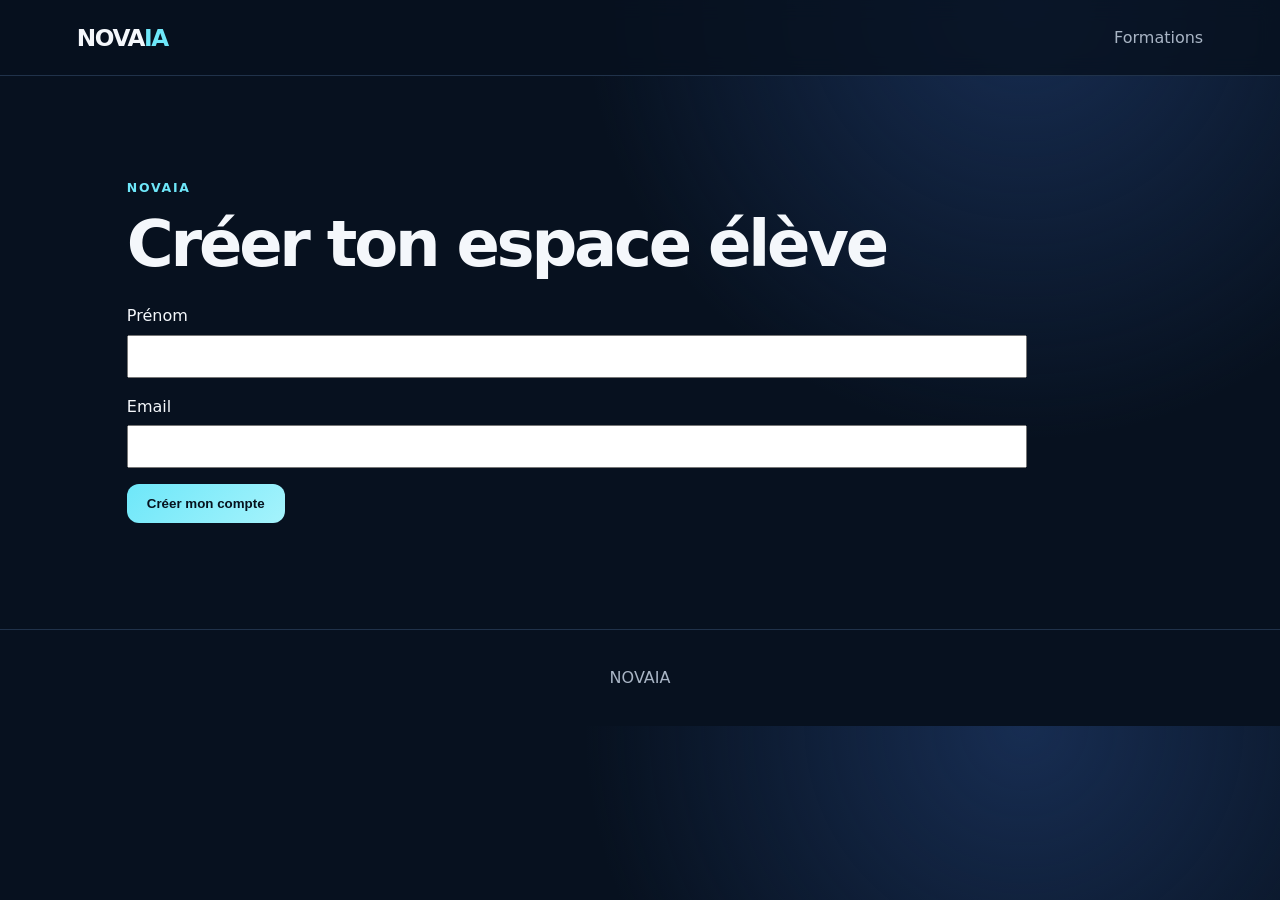
==== inscription.html @ 85228cc8 "feat: add NOVAIA signup page" ====
<!doctype html><html lang="fr"><head><meta charset="utf-8"><meta name="viewport" content="width=device-width,initial-scale=1"><title>Inscription — NOVAIA</title><link rel="stylesheet" href="assets/css/style.css"></head><body><header class="nav"><a class="logo" href="index.html">NOVA<span>IA</span></a><nav><a href="formations.html">Formations</a></nav></header><main class="section"><div class="course"><p class="eyebrow">NOVAIA</p><h1>Créer ton espace élève</h1><form><p><label>Prénom<br><input required style="padding:12px;width:100%;margin-top:6px"></label></p><p><label>Email<br><input type="email" required style="padding:12px;width:100%;margin-top:6px"></label></p><button class="btn" type="submit">Créer mon compte</button><p class="form-message" style="color:var(--accent)"></p></form></div></main><footer>NOVAIA</footer><script src="assets/js/app.js"></script></body></html>
---- assets/css/style.css ----
:root{--bg:#07111f;--panel:#0d1b2e;--text:#f4f7fb;--muted:#a9b5c5;--accent:#6ee7f9;--accent2:#8b7cff;--line:#20324a}*{box-sizing:border-box}html{scroll-behavior:smooth}body{margin:0;background:radial-gradient(circle at 80% 0,#172d52 0,transparent 35%),var(--bg);color:var(--text);font-family:Inter,system-ui,-apple-system,Segoe UI,sans-serif;line-height:1.6}.nav{height:76px;display:flex;align-items:center;justify-content:space-between;padding:0 6%;border-bottom:1px solid var(--line);background:#07111fcc;backdrop-filter:blur(10px);position:sticky;top:0;z-index:5}.logo{font-weight:900;font-size:1.45rem;letter-spacing:-.06em;color:var(--text);text-decoration:none}.logo span{color:var(--accent)}nav{display:flex;gap:28px}nav a{color:var(--muted);text-decoration:none}nav a:hover,nav a.active{color:var(--text)}.btn{display:inline-block;padding:12px 20px;border-radius:12px;background:linear-gradient(135deg,var(--accent),#a5f3fc);color:#06111d;text-decoration:none;font-weight:800;border:0;cursor:pointer}.btn.small{padding:9px 15px;font-size:.9rem}.btn.ghost{background:transparent;color:var(--text);border:1px solid var(--line)}main{max-width:1180px;margin:auto}.hero{min-height:650px;display:grid;grid-template-columns:1.2fr .8fr;align-items:center;gap:60px;padding:80px 6%}.eyebrow{color:var(--accent);font-weight:800;letter-spacing:.14em;font-size:.78rem}.hero h1{font-size:clamp(3rem,7vw,6rem);line-height:.98;letter-spacing:-.07em;margin:18px 0}.hero h1 span{color:var(--accent)}.lead{font-size:1.15rem;color:var(--muted);max-width:700px}.actions{display:flex;gap:12px;flex-wrap:wrap;margin-top:28px}.hero-card{padding:42px;border:1px solid var(--line);border-radius:28px;background:linear-gradient(145deg,#10243e,#091522);box-shadow:0 30px 80px #0005}.orb{width:90px;height:90px;border-radius:50%;display:grid;place-items:center;background:linear-gradient(135deg,var(--accent2),var(--accent));color:#07111f;font-size:2.5rem;margin-bottom:30px}.hero-card strong{font-size:2rem}.hero-card p,.hero-card small{color:var(--muted)}.progress{height:8px;background:#20324a;border-radius:9px;margin:30px 0 10px;overflow:hidden}.progress i{display:block;width:38%;height:100%;background:var(--accent)}.section{padding:90px 6%}.section h1,.section h2{font-size:clamp(2.2rem,5vw,4rem);line-height:1.05;letter-spacing:-.05em;margin:10px 0 25px}.grid{display:grid;grid-template-columns:repeat(3,1fr);gap:18px;margin-top:38px}.grid article{padding:26px;border:1px solid var(--line);border-radius:20px;background:#0b192a}.grid article b{color:var(--accent)}.grid article h3{margin:12px 0 8px}.grid article p{color:var(--muted)}.course{max-width:900px}.module{margin:20px 0;padding:25px;border:1px solid var(--line);border-radius:18px;background:#0b192a}.module h3{margin-top:0}.module li{margin:7px 0;color:var(--muted)}.tag{display:inline-block;padding:5px 10px;border:1px solid var(--line);border-radius:20px;color:var(--accent);font-size:.8rem}.cta{margin:30px 6% 90px;padding:60px;border-radius:28px;background:linear-gradient(135deg,#142d4b,#121d3b);text-align:center}.cta p{color:var(--muted)}footer{padding:35px 6%;border-top:1px solid var(--line);color:var(--muted);text-align:center}.empty{color:var(--muted)}@media(max-width:760px){.nav{padding:0 5%}nav{display:none}.hero{grid-template-columns:1fr;padding-top:55px}.grid{grid-template-columns:1fr}.hero-card{padding:28px}.section{padding:60px 5%}.cta{margin-left:5%;margin-right:5%}}
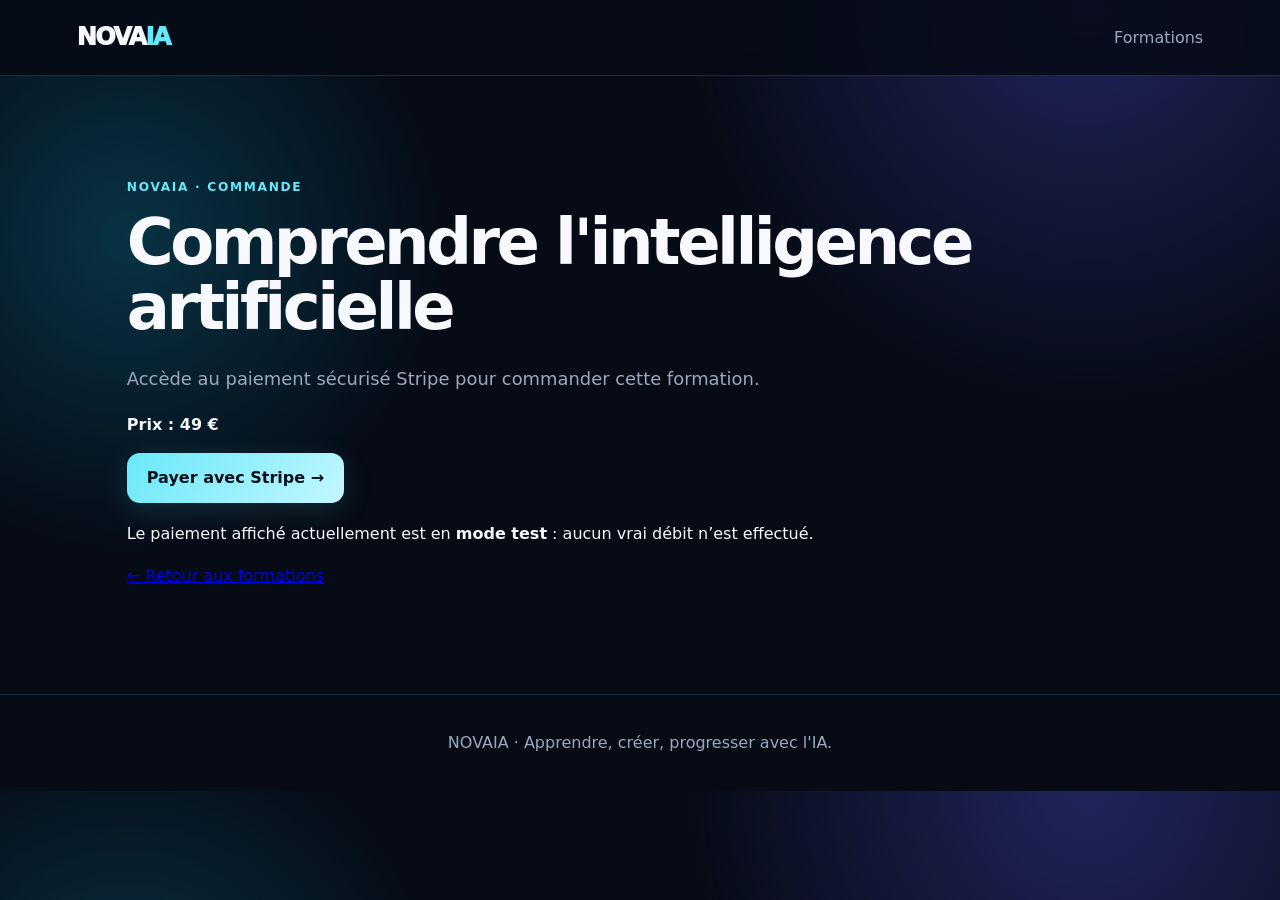
==== commit 0443e25c: "Remplacer l'inscription démo par une commande Stripe" ====
--- a/inscription.html
+++ b/inscription.html
@@ -1 +1,7 @@
-<!doctype html><html lang="fr"><head><meta charset="utf-8"><meta name="viewport" content="width=device-width,initial-scale=1"><title>Inscription — NOVAIA</title><link rel="stylesheet" href="assets/css/style.css"></head><body><header class="nav"><a class="logo" href="index.html">NOVA<span>IA</span></a><nav><a href="formations.html">Formations</a></nav></header><main class="section"><div class="course"><p class="eyebrow">NOVAIA</p><h1>Créer ton espace élève</h1><form><p><label>Prénom<br><input required style="padding:12px;width:100%;margin-top:6px"></label></p><p><label>Email<br><input type="email" required style="padding:12px;width:100%;margin-top:6px"></label></p><button class="btn" type="submit">Créer mon compte</button><p class="form-message" style="color:var(--accent)"></p></form></div></main><footer>NOVAIA</footer><script src="assets/js/app.js"></script></body></html>+<!doctype html><html lang="fr"><head><meta charset="utf-8"><meta name="viewport" content="width=device-width,initial-scale=1"><title>Commande — NOVAIA</title><link rel="stylesheet" href="assets/css/style.css"></head><body><header class="nav"><a class="logo" href="index.html">NOVA<span>IA</span></a><nav><a href="formations.html">Formations</a></nav></header><main class="section"><div class="course" id="checkout"><p class="eyebrow">NOVAIA · COMMANDE</p><h1>Préparation du paiement…</h1></div></main><footer>NOVAIA · Apprendre, créer, progresser avec l'IA.</footer><script>
+const links={ia:'https://buy.stripe.com/test_14A14mbh136v6Dp5Qt9ws00',creation:'https://buy.stripe.com/test_fZu5kC3OzayX3rd7YB9ws01',automation:'https://buy.stripe.com/test_6oUbJ01Gr22raTF0w99ws02',entrepreneurship:'https://buy.stripe.com/test_6oU7sK1Gr4az8Lx6Ux9ws03'};
+const prices={ia:'49 €',creation:'39 €',automation:'59 €',entrepreneurship:'69 €'};
+const names={ia:"Comprendre l'intelligence artificielle",creation:'Création de contenu avec l’IA',automation:'Automatisation et workflows',entrepreneurship:'Entreprendre avec l’IA'};
+const id=new URLSearchParams(location.search).get('formation')||'ia';
+document.querySelector('#checkout').innerHTML=`<p class="eyebrow">NOVAIA · COMMANDE</p><h1>${names[id]||names.ia}</h1><p class="lead">Accède au paiement sécurisé Stripe pour commander cette formation.</p><p><strong>Prix : ${prices[id]||prices.ia}</strong></p><a class="btn" href="${links[id]||links.ia}" target="_blank" rel="noopener">Payer avec Stripe →</a><p style="margin-top:18px">Le paiement affiché actuellement est en <strong>mode test</strong> : aucun vrai débit n’est effectué.</p><p><a href="formations.html">← Retour aux formations</a></p>`;
+</script></body></html>
--- a/assets/css/style.css
+++ b/assets/css/style.css
@@ -1 +1 @@
-:root{--bg:#07111f;--panel:#0d1b2e;--text:#f4f7fb;--muted:#a9b5c5;--accent:#6ee7f9;--accent2:#8b7cff;--line:#20324a}*{box-sizing:border-box}html{scroll-behavior:smooth}body{margin:0;background:radial-gradient(circle at 80% 0,#172d52 0,transparent 35%),var(--bg);color:var(--text);font-family:Inter,system-ui,-apple-system,Segoe UI,sans-serif;line-height:1.6}.nav{height:76px;display:flex;align-items:center;justify-content:space-between;padding:0 6%;border-bottom:1px solid var(--line);background:#07111fcc;backdrop-filter:blur(10px);position:sticky;top:0;z-index:5}.logo{font-weight:900;font-size:1.45rem;letter-spacing:-.06em;color:var(--text);text-decoration:none}.logo span{color:var(--accent)}nav{display:flex;gap:28px}nav a{color:var(--muted);text-decoration:none}nav a:hover,nav a.active{color:var(--text)}.btn{display:inline-block;padding:12px 20px;border-radius:12px;background:linear-gradient(135deg,var(--accent),#a5f3fc);color:#06111d;text-decoration:none;font-weight:800;border:0;cursor:pointer}.btn.small{padding:9px 15px;font-size:.9rem}.btn.ghost{background:transparent;color:var(--text);border:1px solid var(--line)}main{max-width:1180px;margin:auto}.hero{min-height:650px;display:grid;grid-template-columns:1.2fr .8fr;align-items:center;gap:60px;padding:80px 6%}.eyebrow{color:var(--accent);font-weight:800;letter-spacing:.14em;font-size:.78rem}.hero h1{font-size:clamp(3rem,7vw,6rem);line-height:.98;letter-spacing:-.07em;margin:18px 0}.hero h1 span{color:var(--accent)}.lead{font-size:1.15rem;color:var(--muted);max-width:700px}.actions{display:flex;gap:12px;flex-wrap:wrap;margin-top:28px}.hero-card{padding:42px;border:1px solid var(--line);border-radius:28px;background:linear-gradient(145deg,#10243e,#091522);box-shadow:0 30px 80px #0005}.orb{width:90px;height:90px;border-radius:50%;display:grid;place-items:center;background:linear-gradient(135deg,var(--accent2),var(--accent));color:#07111f;font-size:2.5rem;margin-bottom:30px}.hero-card strong{font-size:2rem}.hero-card p,.hero-card small{color:var(--muted)}.progress{height:8px;background:#20324a;border-radius:9px;margin:30px 0 10px;overflow:hidden}.progress i{display:block;width:38%;height:100%;background:var(--accent)}.section{padding:90px 6%}.section h1,.section h2{font-size:clamp(2.2rem,5vw,4rem);line-height:1.05;letter-spacing:-.05em;margin:10px 0 25px}.grid{display:grid;grid-template-columns:repeat(3,1fr);gap:18px;margin-top:38px}.grid article{padding:26px;border:1px solid var(--line);border-radius:20px;background:#0b192a}.grid article b{color:var(--accent)}.grid article h3{margin:12px 0 8px}.grid article p{color:var(--muted)}.course{max-width:900px}.module{margin:20px 0;padding:25px;border:1px solid var(--line);border-radius:18px;background:#0b192a}.module h3{margin-top:0}.module li{margin:7px 0;color:var(--muted)}.tag{display:inline-block;padding:5px 10px;border:1px solid var(--line);border-radius:20px;color:var(--accent);font-size:.8rem}.cta{margin:30px 6% 90px;padding:60px;border-radius:28px;background:linear-gradient(135deg,#142d4b,#121d3b);text-align:center}.cta p{color:var(--muted)}footer{padding:35px 6%;border-top:1px solid var(--line);color:var(--muted);text-align:center}.empty{color:var(--muted)}@media(max-width:760px){.nav{padding:0 5%}nav{display:none}.hero{grid-template-columns:1fr;padding-top:55px}.grid{grid-template-columns:1fr}.hero-card{padding:28px}.section{padding:60px 5%}.cta{margin-left:5%;margin-right:5%}}+:root{--bg:#060b16;--panel:#0d1424;--text:#f7f9ff;--muted:#9ca9bd;--accent:#67e8f9;--purple:#8b5cf6;--line:#1d2a40}*{box-sizing:border-box}html{scroll-behavior:smooth}body{margin:0;overflow-x:hidden;background:radial-gradient(circle at 85% 0,#20245b 0,transparent 30%),radial-gradient(circle at 10% 30%,#083344 0,transparent 25%),var(--bg);color:var(--text);font-family:Inter,system-ui,-apple-system,BlinkMacSystemFont,"Segoe UI",sans-serif;line-height:1.6}.nav{min-height:76px;display:flex;align-items:center;justify-content:space-between;gap:14px;padding:0 6%;border-bottom:1px solid var(--line);background:#060b16dd;backdrop-filter:blur(14px);position:sticky;top:0;z-index:10}.logo{font-weight:950;font-size:1.5rem;letter-spacing:-.07em;color:var(--text);text-decoration:none;white-space:nowrap}.logo span{color:var(--accent)}nav{display:flex;gap:28px}nav a{color:var(--muted);text-decoration:none}nav a:hover,nav a.active{color:var(--text)}.btn{display:inline-block;padding:12px 20px;border-radius:13px;background:linear-gradient(135deg,var(--accent),#c4f7ff);color:#041019;text-decoration:none;font-weight:850;border:0;cursor:pointer;box-shadow:0 8px 30px #67e8f922}.btn.small{padding:9px 15px;font-size:.9rem}.btn.ghost{background:transparent;color:var(--text);border:1px solid var(--line);box-shadow:none}main{width:100%;max-width:1180px;margin:auto}.hero{min-height:650px;display:grid;grid-template-columns:1.2fr .8fr;align-items:center;gap:60px;padding:80px 6%}.eyebrow{color:var(--accent);font-weight:850;letter-spacing:.14em;font-size:.76rem}.hero h1{font-size:clamp(3.2rem,7vw,6.3rem);line-height:.94;letter-spacing:-.075em;margin:18px 0}.hero h1 span{color:var(--accent)}.lead{font-size:1.12rem;color:var(--muted);max-width:720px}.actions{display:flex;gap:12px;flex-wrap:wrap;margin-top:28px}.hero-card{padding:42px;border:1px solid #31415d;border-radius:28px;background:linear-gradient(145deg,#111e35dd,#09111eee);box-shadow:0 35px 100px #0008}.orb{width:94px;height:94px;border-radius:28px;display:grid;place-items:center;background:linear-gradient(135deg,var(--purple),var(--accent));color:#07111f;font-size:2.5rem;margin-bottom:30px}.hero-card strong{font-size:2rem}.hero-card p,.hero-card small{color:var(--muted)}.progress{height:8px;background:#1c2940;border-radius:9px;margin:25px 0 10px;overflow:hidden}.progress i{display:block;width:38%;height:100%;background:linear-gradient(90deg,var(--purple),var(--accent));border-radius:9px}.section{padding:90px 6%}.section h1,.section h2{font-size:clamp(2.4rem,5vw,4.3rem);line-height:1.02;letter-spacing:-.055em;margin:10px 0 25px}.grid,.dashboard-grid{display:grid;grid-template-columns:repeat(3,1fr);gap:18px;margin-top:38px}.grid article,.dashboard-grid article{padding:26px;border:1px solid var(--line);border-radius:20px;background:linear-gradient(145deg,#0d1728,#09111e);transition:.2s}.grid article:hover,.dashboard-grid article:hover{transform:translateY(-3px);border-color:#36506f}.grid article b{color:var(--accent)}.grid article h3{margin:12px 0 8px}.grid article p,.dashboard-grid article p{color:var(--muted)}.course{max-width:900px}.module{margin:20px 0;padding:25px;border:1px solid var(--line);border-radius:18px;background:#0b1423}.module h3{margin-top:0}.module li{margin:7px 0;color:var(--muted)}.tag{display:inline-block;padding:5px 10px;border:1px solid #2b3b55;border-radius:20px;color:var(--accent);font-size:.75rem;font-weight:800}.cta{margin:30px 6% 90px;padding:60px;border-radius:28px;background:linear-gradient(135deg,#15264a,#191536);text-align:center}.cta p{color:var(--muted)}.auth{max-width:520px;margin:auto;padding:35px;border:1px solid var(--line);border-radius:24px;background:#0b1423}form{display:grid;gap:16px}label{display:grid;gap:7px;color:var(--muted)}input{width:100%;min-width:0;padding:13px 14px;border-radius:11px;border:1px solid var(--line);background:#070e1a;color:var(--text);font:inherit}footer{padding:35px 6%;border-top:1px solid var(--line);color:var(--muted);text-align:center}.empty{color:var(--muted)}@media(max-width:800px){.nav{padding:12px 18px;min-height:64px}.nav nav{display:none}.nav>.btn{display:none}.hero{grid-template-columns:1fr;gap:35px;min-height:auto;padding:58px 20px}.hero h1{font-size:clamp(2.9rem,15vw,4.6rem)}.lead{font-size:1rem}.hero-card{padding:28px}.section{padding:58px 20px}.section h1,.section h2{font-size:clamp(2.2rem,11vw,3.4rem)}.grid,.dashboard-grid{grid-template-columns:1fr;gap:14px;margin-top:28px}.grid article,.dashboard-grid article{padding:21px}.module{padding:20px}.module h3{font-size:1.1rem}.module ul{padding-left:20px}.cta{margin:20px 20px 60px;padding:38px 20px}.auth{padding:24px 18px}footer{padding:28px 20px;font-size:.9rem}.btn{width:100%;text-align:center}.actions .btn{width:100%}}@media(min-width:801px) and (max-width:1050px){.hero{gap:35px;padding-left:4%;padding-right:4%}.grid,.dashboard-grid{grid-template-columns:repeat(2,1fr)}}
